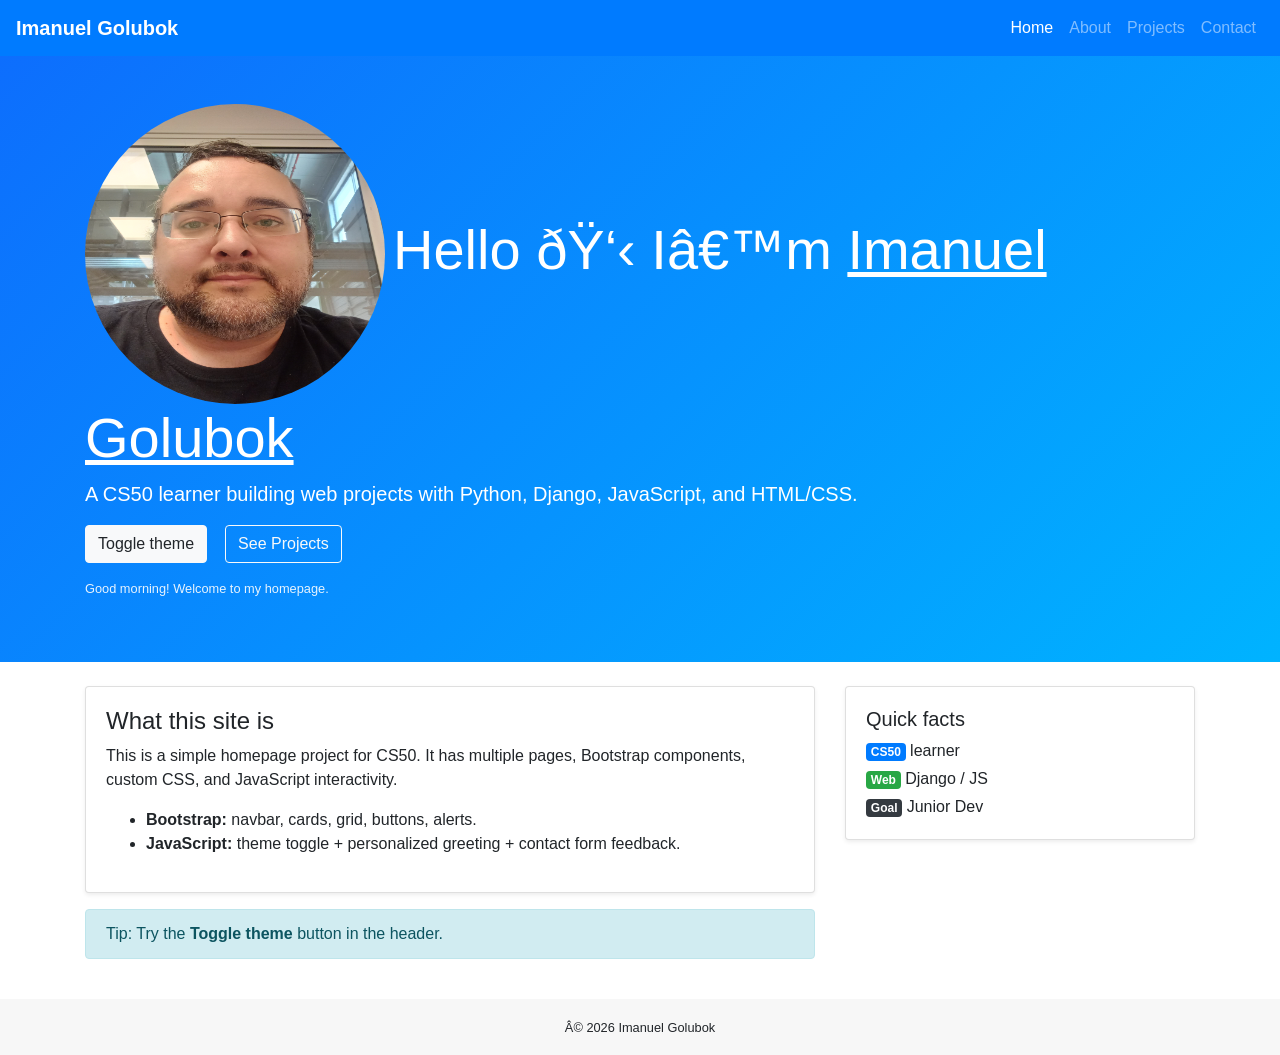
==== index.html @ 87bcaf01 "Add files via upload" ====
<!DOCTYPE html>
<html lang="en">
  <head>
    <meta name="viewport" content="width=device-width, initial-scale=1">

    <!-- Bootstrap -->
    <link rel="stylesheet" href="https://cdn.jsdelivr.net/npm/bootstrap@4.5.3/dist/css/bootstrap.min.css"
      integrity="sha384-TX8t27EcRE3e/ihU7zmQxVncDAy5uIKz4rEkgIXeMed4M0jlfIDPvg6uqKI2xXr2" crossorigin="anonymous">
    <script src="https://code.jquery.com/jquery-3.5.1.slim.min.js"
      integrity="sha384-DfXdz2htPH0lsSSs5nCTpuj/zy4C+OGpamoFVy38MVBnE+IbbVYUew+OrCXaRkfj" crossorigin="anonymous"></script>
    <script src="https://cdn.jsdelivr.net/npm/bootstrap@4.5.3/dist/js/bootstrap.bundle.min.js"
      integrity="sha384-ho+j7jyWK8fNQe+A12Hb8AhRq26LrZ/JpcUGGOn+Y7RsweNrtN/tE3MoK7ZeZDyx" crossorigin="anonymous"></script>

    <link href="styles.css" rel="stylesheet">
    <script defer src="script.js"></script>
    <title>Imanuel | Home</title>
  </head>

  <body>
    <nav class="navbar navbar-expand-lg navbar-dark bg-primary">
      <a class="navbar-brand font-weight-bold" href="index.html">Imanuel Golubok</a>
      <button class="navbar-toggler" type="button" data-toggle="collapse" data-target="#nav">
        <span class="navbar-toggler-icon"></span>
      </button>

      <div class="collapse navbar-collapse" id="nav">
        <ul class="navbar-nav ml-auto">
          <li class="nav-item active"><a class="nav-link" href="index.html">Home</a></li>
          <li class="nav-item"><a class="nav-link" href="about.html">About</a></li>
          <li class="nav-item"><a class="nav-link" href="projects.html">Projects</a></li>
          <li class="nav-item"><a class="nav-link" href="contact.html">Contact</a></li>
        </ul>
      </div>
    </nav>

    <header class="hero">
      <div class="container py-5">
        <h1 class="display-4">  <img src="me.jpg" alt="my photo" height="300" width="300" class="rounded-circle mr-2">Hello 👋 I’m <span class="accent">    Imanuel Golubok</span></h1>
        <p class="lead">A CS50 learner building web projects with Python, Django, JavaScript, and HTML/CSS.</p>

        <div class="d-flex flex-wrap gap">
          <button id="themeBtn" class="btn btn-light mr-2">Toggle theme</button>
          <a class="btn btn-outline-light" href="projects.html">See Projects</a>
        </div>

        <p class="mt-3 small" id="greeting"></p>
      </div>
    </header>

    <main class="container my-4">
      <div class="row">
        <div class="col-md-8">
          <div class="card shadow-sm mb-3">
            <div class="card-body">
              <h2 class="h4">What this site is</h2>
              <p>
                This is a simple homepage project for CS50. It has multiple pages, Bootstrap components,
                custom CSS, and JavaScript interactivity.
              </p>
              <ul>
                <li><strong>Bootstrap:</strong> navbar, cards, grid, buttons, alerts.</li>
                <li><strong>JavaScript:</strong> theme toggle + personalized greeting + contact form feedback.</li>
              </ul>
            </div>
          </div>

          <div class="alert alert-info" role="alert">
            Tip: Try the <strong>Toggle theme</strong> button in the header.
          </div>
        </div>

        <aside class="col-md-4">
          <div class="card shadow-sm">
            <div class="card-body">
              <h2 class="h5">Quick facts</h2>
              <p class="mb-1"><span class="badge badge-primary">CS50</span> learner</p>
              <p class="mb-1"><span class="badge badge-success">Web</span> Django / JS</p>
              <p class="mb-0"><span class="badge badge-dark">Goal</span> Junior Dev</p>
            </div>
          </div>
        </aside>
      </div>
    </main>

    <footer class="footer text-center py-3">
      <small>© <span id="year"></span> Imanuel Golubok</small>
    </footer>
  </body>
</html>
---- styles.css ----
/* selector: tag */
body {
  margin: 0;
  font-family: Arial, sans-serif;
}

/* selector: class */
.hero {
  background: linear-gradient(135deg, #0d6efd, #00b3ff);
  color: white;
}

/* selector: class */
.accent {
  text-decoration: underline;
}

/* selector: id */
#greeting {
  opacity: 0.9;
}

/* selector: class */
.footer {
  background-color: #f7f7f7;
}

/* selector: class */
.quote {
  border-left: 4px solid #0d6efd;
  padding-left: 12px;
  color: #333;
}

/* spacing helper */
.gap {
  gap: 10px;
}

/* dark theme (JS toggles this class on body) */
.dark {
  background-color: #121212;
  color: #eaeaea;
}

.dark .footer {
  background-color: #1e1e1e;
}

.dark .card {
  background-color: #1b1b1b;
  color: #eaeaea;
}
body {
  overflow-y: scroll;
}
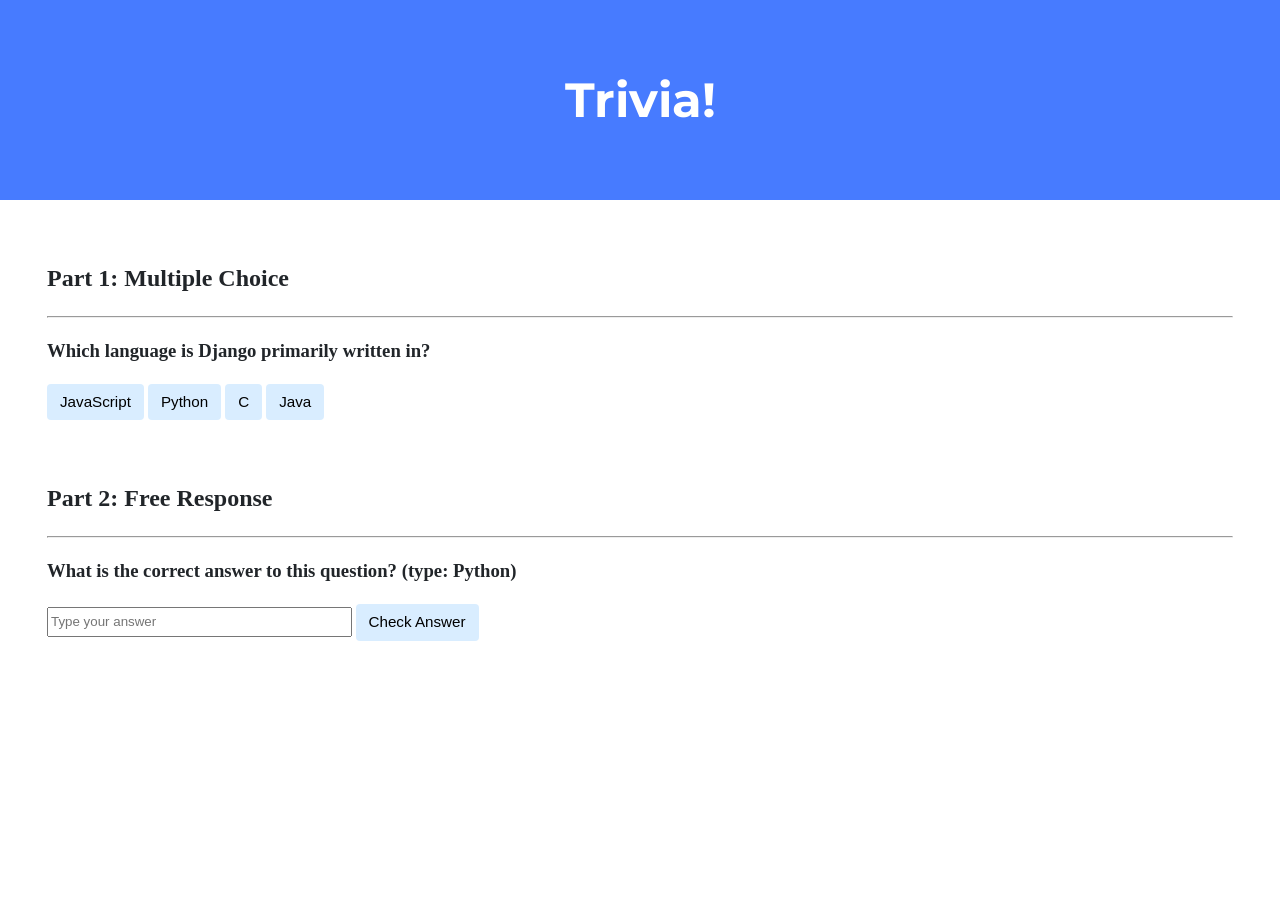
==== commit 244dddfa: "Add files via upload" ====
--- a/index.html
+++ b/index.html
@@ -1,89 +1,96 @@
 <!DOCTYPE html>
+
 <html lang="en">
-  <head>
-    <meta name="viewport" content="width=device-width, initial-scale=1">
+    <head>
+        <meta name="viewport" content="initial-scale=1, width=device-width">
+        <link href="https://fonts.googleapis.com/css2?family=Montserrat:wght@500&display=swap" rel="stylesheet">
+        <link href="styles.css" rel="stylesheet">
+        <title>Trivia!</title>
 
-    <!-- Bootstrap -->
-    <link rel="stylesheet" href="https://cdn.jsdelivr.net/npm/bootstrap@4.5.3/dist/css/bootstrap.min.css"
-      integrity="sha384-TX8t27EcRE3e/ihU7zmQxVncDAy5uIKz4rEkgIXeMed4M0jlfIDPvg6uqKI2xXr2" crossorigin="anonymous">
-    <script src="https://code.jquery.com/jquery-3.5.1.slim.min.js"
-      integrity="sha384-DfXdz2htPH0lsSSs5nCTpuj/zy4C+OGpamoFVy38MVBnE+IbbVYUew+OrCXaRkfj" crossorigin="anonymous"></script>
-    <script src="https://cdn.jsdelivr.net/npm/bootstrap@4.5.3/dist/js/bootstrap.bundle.min.js"
-      integrity="sha384-ho+j7jyWK8fNQe+A12Hb8AhRq26LrZ/JpcUGGOn+Y7RsweNrtN/tE3MoK7ZeZDyx" crossorigin="anonymous"></script>
+        <script>
+            document.addEventListener("DOMContentLoaded", function () {
 
-    <link href="styles.css" rel="stylesheet">
-    <script defer src="script.js"></script>
-    <title>Imanuel | Home</title>
-  </head>
+                // Part 1: Multiple Choice
+                const mcButtons = document.querySelectorAll(".mc-choice");
+                const mcResult = document.querySelector("#mc-result");
 
-  <body>
-    <nav class="navbar navbar-expand-lg navbar-dark bg-primary">
-      <a class="navbar-brand font-weight-bold" href="index.html">Imanuel Golubok</a>
-      <button class="navbar-toggler" type="button" data-toggle="collapse" data-target="#nav">
-        <span class="navbar-toggler-icon"></span>
-      </button>
+                mcButtons.forEach(button => {
+                    button.addEventListener("click", function () {
 
-      <div class="collapse navbar-collapse" id="nav">
-        <ul class="navbar-nav ml-auto">
-          <li class="nav-item active"><a class="nav-link" href="index.html">Home</a></li>
-          <li class="nav-item"><a class="nav-link" href="about.html">About</a></li>
-          <li class="nav-item"><a class="nav-link" href="projects.html">Projects</a></li>
-          <li class="nav-item"><a class="nav-link" href="contact.html">Contact</a></li>
-        </ul>
-      </div>
-    </nav>
+                        // reset all buttons
+                        mcButtons.forEach(b => {
+                            b.classList.remove("correct-choice");
+                            b.classList.remove("wrong-choice");
+                        });
 
-    <header class="hero">
-      <div class="container py-5">
-        <h1 class="display-4">  <img src="me.jpg" alt="my photo" height="300" width="300" class="rounded-circle mr-2">Hello 👋 I’m <span class="accent">    Imanuel Golubok</span></h1>
-        <p class="lead">A CS50 learner building web projects with Python, Django, JavaScript, and HTML/CSS.</p>
+                        // check if clicked button is correct
+                        if (button.dataset.correct === "true") {
+                            button.classList.add("correct-choice");
+                            mcResult.textContent = "Correct!";
+                        } else {
+                            button.classList.add("wrong-choice");
+                            mcResult.textContent = "Incorrect";
+                        }
+                    });
+                });
 
-        <div class="d-flex flex-wrap gap">
-          <button id="themeBtn" class="btn btn-light mr-2">Toggle theme</button>
-          <a class="btn btn-outline-light" href="projects.html">See Projects</a>
+                // Part 2: Free Response
+                const frInput = document.querySelector("#fr-input");
+                const frButton = document.querySelector("#fr-check");
+                const frResult = document.querySelector("#fr-result");
+
+                frButton.addEventListener("click", function () {
+                    const answer = frInput.value.trim().toLowerCase();
+
+                    // reset input styles
+                    frInput.classList.remove("correct-choice");
+                    frInput.classList.remove("wrong-choice");
+
+                    // choose your correct answer here:
+                    // example correct answer: "python"
+                    if (answer === "python") {
+                        frInput.classList.add("correct-choice");
+                        frResult.textContent = "Correct!";
+                    } else {
+                        frInput.classList.add("wrong-choice");
+                        frResult.textContent = "Incorrect";
+                    }
+                });
+            });
+        </script>
+    </head>
+
+    <body>
+        <div class="header">
+            <h1>Trivia!</h1>
         </div>
 
-        <p class="mt-3 small" id="greeting"></p>
-      </div>
-    </header>
+        <div class="container">
+            <div class="section">
+                <h2>Part 1: Multiple Choice</h2>
+                <hr>
 
-    <main class="container my-4">
-      <div class="row">
-        <div class="col-md-8">
-          <div class="card shadow-sm mb-3">
-            <div class="card-body">
-              <h2 class="h4">What this site is</h2>
-              <p>
-                This is a simple homepage project for CS50. It has multiple pages, Bootstrap components,
-                custom CSS, and JavaScript interactivity.
-              </p>
-              <ul>
-                <li><strong>Bootstrap:</strong> navbar, cards, grid, buttons, alerts.</li>
-                <li><strong>JavaScript:</strong> theme toggle + personalized greeting + contact form feedback.</li>
-              </ul>
+                <h3>Which language is Django primarily written in?</h3>
+
+                <button class="mc-choice" data-correct="false">JavaScript</button>
+                <button class="mc-choice" data-correct="true">Python</button>
+                <button class="mc-choice" data-correct="false">C</button>
+                <button class="mc-choice" data-correct="false">Java</button>
+
+                <p id="mc-result"></p>
             </div>
-          </div>
 
-          <div class="alert alert-info" role="alert">
-            Tip: Try the <strong>Toggle theme</strong> button in the header.
-          </div>
+            <div class="section">
+                <h2>Part 2: Free Response</h2>
+                <hr>
+
+                <h3>What is the correct answer to this question? (type: Python)</h3>
+
+                <input id="fr-input" type="text" placeholder="Type your answer">
+                <input id="fr-check" type="submit" value="Check Answer">
+
+                <p id="fr-result"></p>
+            </div>
         </div>
-
-        <aside class="col-md-4">
-          <div class="card shadow-sm">
-            <div class="card-body">
-              <h2 class="h5">Quick facts</h2>
-              <p class="mb-1"><span class="badge badge-primary">CS50</span> learner</p>
-              <p class="mb-1"><span class="badge badge-success">Web</span> Django / JS</p>
-              <p class="mb-0"><span class="badge badge-dark">Goal</span> Junior Dev</p>
-            </div>
-          </div>
-        </aside>
-      </div>
-    </main>
-
-    <footer class="footer text-center py-3">
-      <small>© <span id="year"></span> Imanuel Golubok</small>
-    </footer>
-  </body>
+    </body>
 </html>
--- a/styles.css
+++ b/styles.css
@@ -1,56 +1,71 @@
-/* selector: tag */
 body {
-  margin: 0;
-  font-family: Arial, sans-serif;
+    background-color: #fff;
+    color: #212529;
+    font-size: 1rem;
+    font-weight: 400;
+    line-height: 1.5;
+    margin: 0;
+    text-align: left;
 }
 
-/* selector: class */
-.hero {
-  background: linear-gradient(135deg, #0d6efd, #00b3ff);
-  color: white;
+.container {
+    margin-left: auto;
+    margin-right: auto;
+    padding-left: 15px;
+    padding-right: 15px;
 }
 
-/* selector: class */
-.accent {
-  text-decoration: underline;
+.header {
+    background-color: #477bff;
+    color: #fff;
+    margin-bottom: 2rem;
+    padding: 2rem 1rem;
+    text-align: center;
 }
 
-/* selector: id */
-#greeting {
-  opacity: 0.9;
+.section {
+    padding: 0.5rem 2rem 1rem 2rem;
 }
 
-/* selector: class */
-.footer {
-  background-color: #f7f7f7;
+.section:hover {
+    background-color: #f5f5f5;
+    transition: color 2s ease-in-out, background-color 0.15s ease-in-out;
 }
 
-/* selector: class */
-.quote {
-  border-left: 4px solid #0d6efd;
-  padding-left: 12px;
-  color: #333;
+h1 {
+    font-family: 'Montserrat', sans-serif;
+    font-size: 48px;
 }
 
-/* spacing helper */
-.gap {
-  gap: 10px;
+button, input[type="submit"] {
+    background-color: #d9edff;
+    border: 1px solid transparent;
+    border-radius: 0.25rem;
+    font-size: 0.95rem;
+    font-weight: 400;
+    line-height: 1.5;
+    padding: 0.375rem 0.75rem;
+    text-align: center;
+    transition: color 0.15s ease-in-out, background-color 0.15s ease-in-out, border-color 0.15s ease-in-out, box-shadow 0.15s ease-in-out;
+    vertical-align: middle;
 }
 
-/* dark theme (JS toggles this class on body) */
-.dark {
-  background-color: #121212;
-  color: #eaeaea;
+
+input[type="text"] {
+    line-height: 1.8;
+    width: 25%;
 }
 
-.dark .footer {
-  background-color: #1e1e1e;
+input[type="text"]:hover {
+    background-color: #f5f5f5;
+    transition: color 2s ease-in-out, background-color 0.15s ease-in-out;
+}
+.correct-choice {
+    background-color: #b7f7b7 !important;
+    border-color: #2e8b57 !important;
 }
 
-.dark .card {
-  background-color: #1b1b1b;
-  color: #eaeaea;
+.wrong-choice {
+    background-color: #f7b7b7 !important;
+    border-color: #b22222 !important;
 }
-body {
-  overflow-y: scroll;
-}
